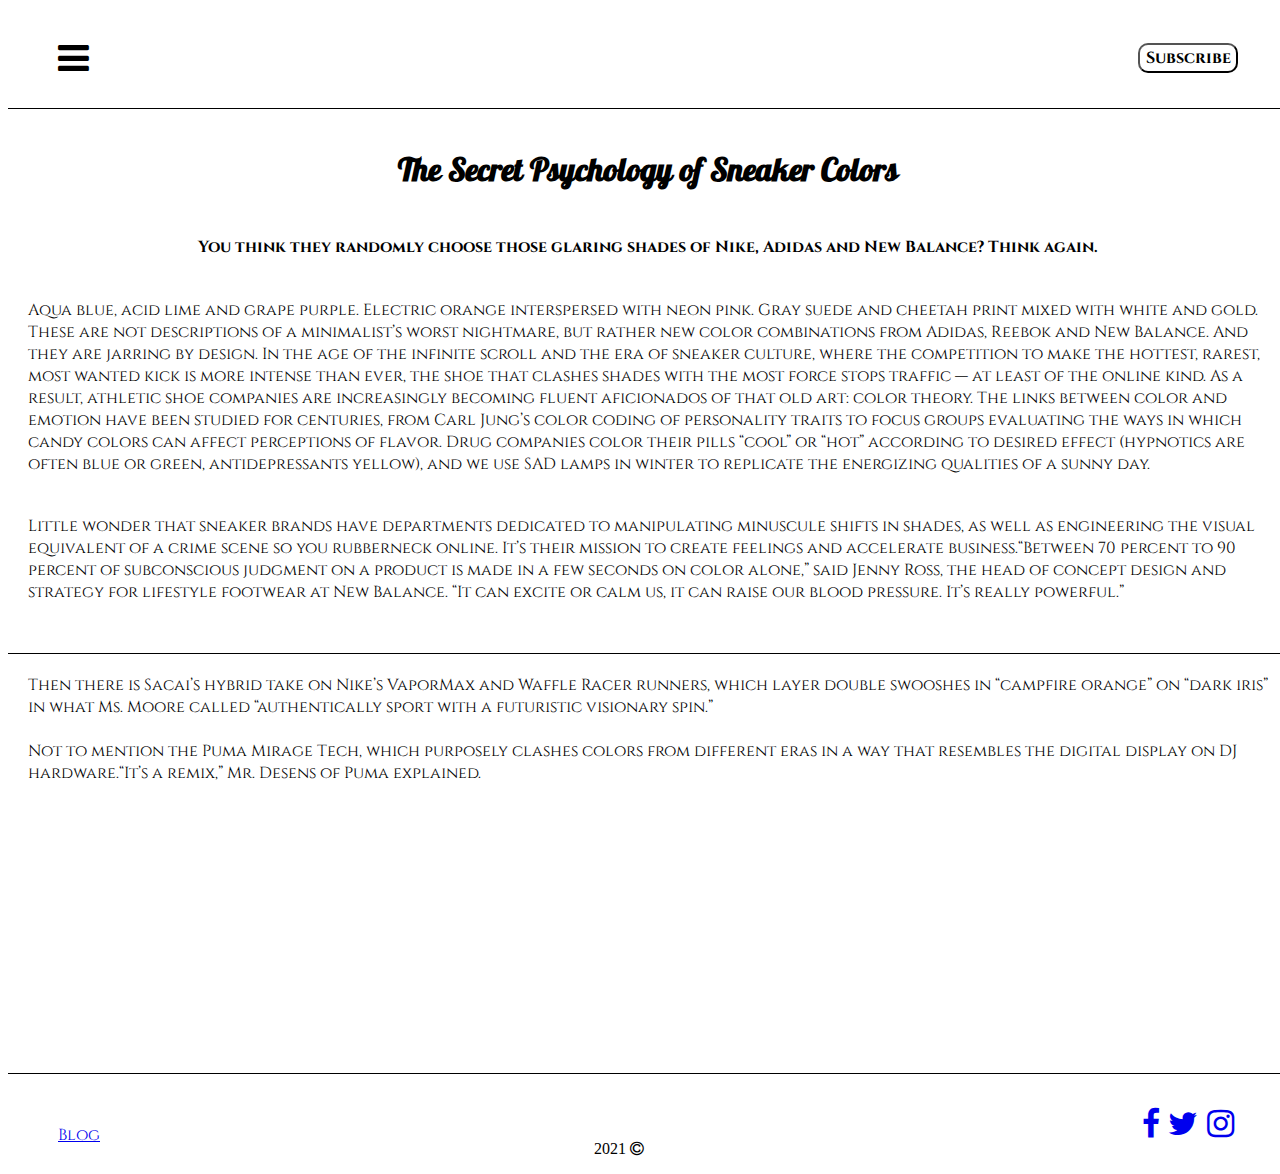
==== html/index.html @ cd14ee72 "init" ====
<!DOCTYPE html>
<html lang="en">
<head>
    <meta charset="UTF-8">
    <meta http-equiv="X-UA-Compatible" content="IE=edge">
    <meta name="viewport" content="width=device-width, initial-scale=1.0">
    <link rel="stylesheet" href="../css/style.css">
    <link rel="stylesheet" href="https://cdnjs.cloudflare.com/ajax/libs/font-awesome/4.7.0/css/font-awesome.min.css">
    <link rel="preconnect" href="https://fonts.gstatic.com">
    <link href="https://fonts.googleapis.com/css2?family=Cinzel&family=Pattaya&family=Roboto:wght@100&display=swap" rel="stylesheet">
    <title>Document</title>
</head>
<body>
    <div class="container">
        <header class="header">
            <i class="fa fa-bars" style="font-size: 36px;"></i>
            <img class="nytimes" src="../images/nytimes.png">
            <button class="btn">Subscribe</button>
        </header>
        <section class="blog-post">
                <h1 class="title">The Secret Psychology of Sneaker Colors</h1>
                <h4 class="second-title">You think they randomly choose those glaring shades of Nike, Adidas and New Balance? Think again.</h4>
                <p class="paragraph">Aqua blue, acid lime and grape purple. Electric orange interspersed with neon pink. Gray suede and cheetah print mixed with white and gold. These are not descriptions of a minimalist’s worst nightmare, but rather new color combinations from Adidas, Reebok and New Balance. And they are jarring by design. In the age of the infinite scroll and the era of sneaker culture, where the competition to make the hottest, rarest, most wanted kick is more intense than ever, the shoe that clashes shades with the most force stops traffic — at least of the online kind. As a result, athletic shoe companies are increasingly becoming fluent aficionados of that old art: color theory. The links between color and emotion have been studied for centuries, from Carl Jung’s color coding of personality traits to focus groups evaluating the ways in which candy colors can affect perceptions of flavor. Drug companies color their pills “cool” or “hot” according to desired effect (hypnotics are often blue or green, antidepressants yellow), and we use SAD lamps in winter to replicate the energizing qualities of a sunny day.</p>
                <p class="paragraph">Little wonder that sneaker brands have departments dedicated to manipulating minuscule shifts in shades, as well as engineering the visual equivalent of a crime scene so you rubberneck online. It’s their mission to create feelings and accelerate business.“Between 70 percent to 90 percent of subconscious judgment on a product is made in a few seconds on color alone,” said Jenny Ross, the head of concept design and strategy for lifestyle footwear at New Balance. “It can excite or calm us, it can raise our blood pressure. It’s really powerful.”</p>
        </section>
        <article class="blog-article">
            <p class="paragraph">Then there is Sacai’s hybrid take on Nike’s VaporMax and Waffle Racer runners, which layer double swooshes in “campfire orange” on “dark iris” in what Ms. Moore called “authentically sport with a futuristic visionary spin.” <br><br> Not to mention the Puma Mirage Tech, which purposely clashes colors from different eras in a way that resembles the digital display on DJ hardware.“It’s a remix,” Mr. Desens of Puma explained.</p>
        </article>
        <footer class="footer">
            <a href="./blog.html" class="blog">Blog</a>
            <p>2021 <i class="fa fa-copyright" aria-hidden="true"></i></p>
            <div class="social">
                <a href="https://www.nytimes.com"><i class="fa fa-facebook fa-2x"></i></a>
                <a href="https://www.nytimes.com"><i class="fa fa-twitter fa-2x"></i></a>
                <a href="https://www.nytimes.com"><i class="fa fa-instagram fa-2x"></i></a>
            </div>
        </footer>
    </div>
</body>
</html>
---- css/style.css ----
.container {
    display: grid;
    grid-template-columns: repeat(3, 400px);
    grid-template-rows: 15vh 70vh 15vh;
    grid-template-areas: 
    "hd hd hd hd hd hd hd hd"
    "bl bl bl bl ar ar ar ar"
    "ft ft ft ft ft ft ft ft";
}

.header {
    grid-area: hd;
    display: flex;
    justify-content: space-between;
    align-items: center;
    padding: 50px;
    border-bottom: 1px solid black;
}

.btn {
    font-family: 'Cinzel', serif;
    font-size: 16px;
    font-weight: 700;
    background: none;
    height: 50px;
    width: 200px;
    border-radius: 10px;
}

.blog-post {
    grid-area: bl;
    display: flex;
    flex-direction: column;
    align-items: center;
}

.title {
    font-family: 'Pattaya', sans-serif;
}

.second-title {
    font-family: 'Cinzel', serif;
}

.paragraph {
    font-family: 'Cinzel', serif;
    font-size: 16px;
    margin: 20px;
}

.blog-article {
    grid-area: ar;
    margin-top: 30px;
}

.blog {
    font-family: 'Cinzel', serif;
}

.footer {
    grid-area: ft;
    display: flex;
    justify-content: space-between;
    padding: 50px;
    border-top: 1px solid black;
}

.social {
    width: 200px;
    display: flex;
    justify-content: space-around;
    align-items: center;
}

@media (max-width: 600px) {
    .container {
        display: grid;
        grid-template-columns: 100vw;
        grid-template-rows: 10vh 1fr 50vh 10vh;
        grid-template-areas: 
        "hd"
        "bl"
        "ar"
        "ft";
    }

    .nytimes {
        display: none;
    }

    .header {
        grid-area: hd;
        display: flex;
        justify-content: space-between;
        align-items: center;
        padding: 50px;
        border-bottom: 1px solid black;
    }

    .btn {
        font-family: 'Cinzel', serif;
        font-size: 16px;
        font-weight: 700;
        background: none;
        height: 30px;
        width: 100px;
        border-radius: 10px;
    }
    
    .blog-post {
        grid-area: bl;
        margin-top: 30px;
        width: fit-content;
    }

    .blog-article {
        grid-area: ar;
        border-top: 1px solid black;
    }

    .footer {
        grid-area: ft;
        display: flex;
        justify-content: space-between;
        padding: 50px;
        border-top: 1px solid black;
    }

    .social {
        width: 100px;
        display: flex;
        justify-content: space-around;
        align-items: center;
    }
  }



  @media (min-width: 600px) and (max-width: 1300px) {
    .container {
        display: grid;
        grid-template-columns: 100vw;
        grid-template-rows: 10vh 1fr 50vh 10vh;
        grid-template-areas: 
        "hd"
        "bl"
        "ar"
        "ft";
    }

    .nytimes {
        display: none;
    }

    .header {
        grid-area: hd;
        display: flex;
        justify-content: space-between;
        align-items: center;
        padding: 50px;
        border-bottom: 1px solid black;
    }

    .btn {
        font-family: 'Cinzel', serif;
        font-size: 16px;
        font-weight: 700;
        background: none;
        height: 30px;
        width: 100px;
        border-radius: 10px;
    }
    
    .blog-post {
        grid-area: bl;
        margin-top: 30px;
        width: fit-content;
    }

    .blog-article {
        grid-area: ar;
        border-top: 1px solid black;
    }

    .footer {
        grid-area: ft;
        display: flex;
        justify-content: space-between;
        padding: 50px;
        border-top: 1px solid black;
    }

    .social {
        width: 100px;
        display: flex;
        justify-content: space-around;
        align-items: center;
    }
  }
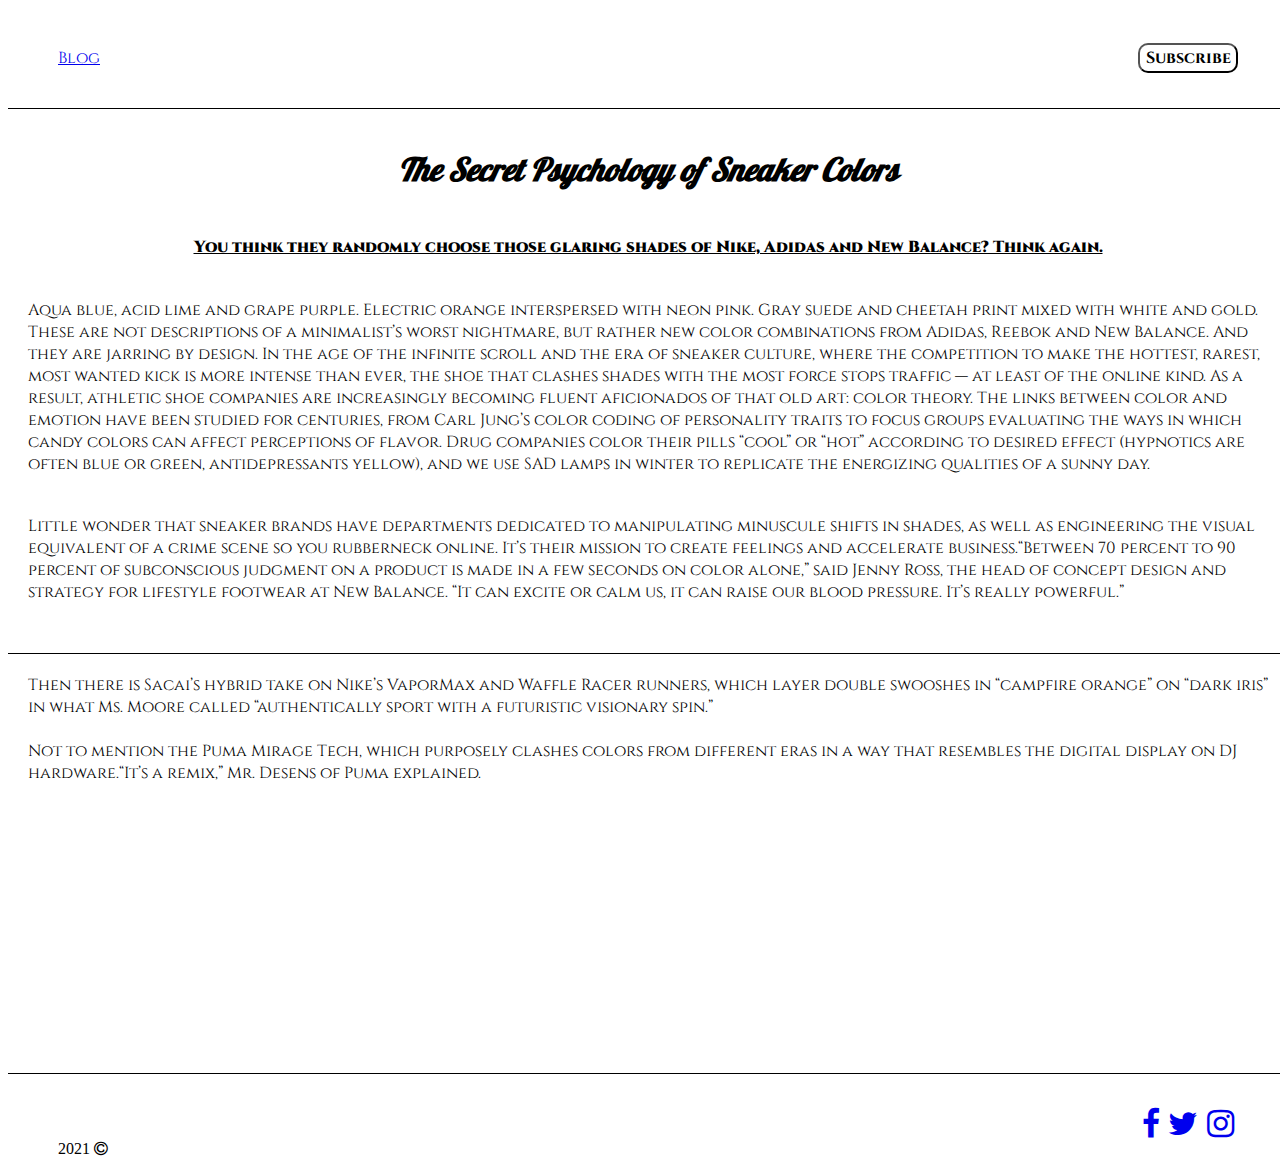
==== commit cdd83ea4: "text styles added" ====
--- a/html/index.html
+++ b/html/index.html
@@ -13,21 +13,20 @@
 <body>
     <div class="container">
         <header class="header">
-            <i class="fa fa-bars" style="font-size: 36px;"></i>
+            <a href="./blog.html" class="blog">Blog</a>
             <img class="nytimes" src="../images/nytimes.png">
             <button class="btn">Subscribe</button>
         </header>
         <section class="blog-post">
                 <h1 class="title">The Secret Psychology of Sneaker Colors</h1>
-                <h4 class="second-title">You think they randomly choose those glaring shades of Nike, Adidas and New Balance? Think again.</h4>
+                <h4 class="second-title"><b><u>You think they randomly choose those glaring shades of Nike, Adidas and New Balance? Think again.</u></b></h4>
                 <p class="paragraph">Aqua blue, acid lime and grape purple. Electric orange interspersed with neon pink. Gray suede and cheetah print mixed with white and gold. These are not descriptions of a minimalist’s worst nightmare, but rather new color combinations from Adidas, Reebok and New Balance. And they are jarring by design. In the age of the infinite scroll and the era of sneaker culture, where the competition to make the hottest, rarest, most wanted kick is more intense than ever, the shoe that clashes shades with the most force stops traffic — at least of the online kind. As a result, athletic shoe companies are increasingly becoming fluent aficionados of that old art: color theory. The links between color and emotion have been studied for centuries, from Carl Jung’s color coding of personality traits to focus groups evaluating the ways in which candy colors can affect perceptions of flavor. Drug companies color their pills “cool” or “hot” according to desired effect (hypnotics are often blue or green, antidepressants yellow), and we use SAD lamps in winter to replicate the energizing qualities of a sunny day.</p>
                 <p class="paragraph">Little wonder that sneaker brands have departments dedicated to manipulating minuscule shifts in shades, as well as engineering the visual equivalent of a crime scene so you rubberneck online. It’s their mission to create feelings and accelerate business.“Between 70 percent to 90 percent of subconscious judgment on a product is made in a few seconds on color alone,” said Jenny Ross, the head of concept design and strategy for lifestyle footwear at New Balance. “It can excite or calm us, it can raise our blood pressure. It’s really powerful.”</p>
         </section>
         <article class="blog-article">
-            <p class="paragraph">Then there is Sacai’s hybrid take on Nike’s VaporMax and Waffle Racer runners, which layer double swooshes in “campfire orange” on “dark iris” in what Ms. Moore called “authentically sport with a futuristic visionary spin.” <br><br> Not to mention the Puma Mirage Tech, which purposely clashes colors from different eras in a way that resembles the digital display on DJ hardware.“It’s a remix,” Mr. Desens of Puma explained.</p>
+            <blockquote cite="https://www.nytimes.com/" class="paragraph">Then there is Sacai’s hybrid take on Nike’s VaporMax and Waffle Racer runners, which layer double swooshes in “campfire orange” on “dark iris” in what Ms. Moore called “authentically sport with a futuristic visionary spin.” <br><br> Not to mention the Puma Mirage Tech, which purposely clashes colors from different eras in a way that resembles the digital display on DJ hardware.“It’s a remix,” Mr. Desens of Puma explained.</blockquote>
         </article>
         <footer class="footer">
-            <a href="./blog.html" class="blog">Blog</a>
             <p>2021 <i class="fa fa-copyright" aria-hidden="true"></i></p>
             <div class="social">
                 <a href="https://www.nytimes.com"><i class="fa fa-facebook fa-2x"></i></a>
--- a/css/style.css
+++ b/css/style.css
@@ -36,6 +36,7 @@
 
 .title {
     font-family: 'Pattaya', sans-serif;
+    font-style: italic;
 }
 
 .second-title {
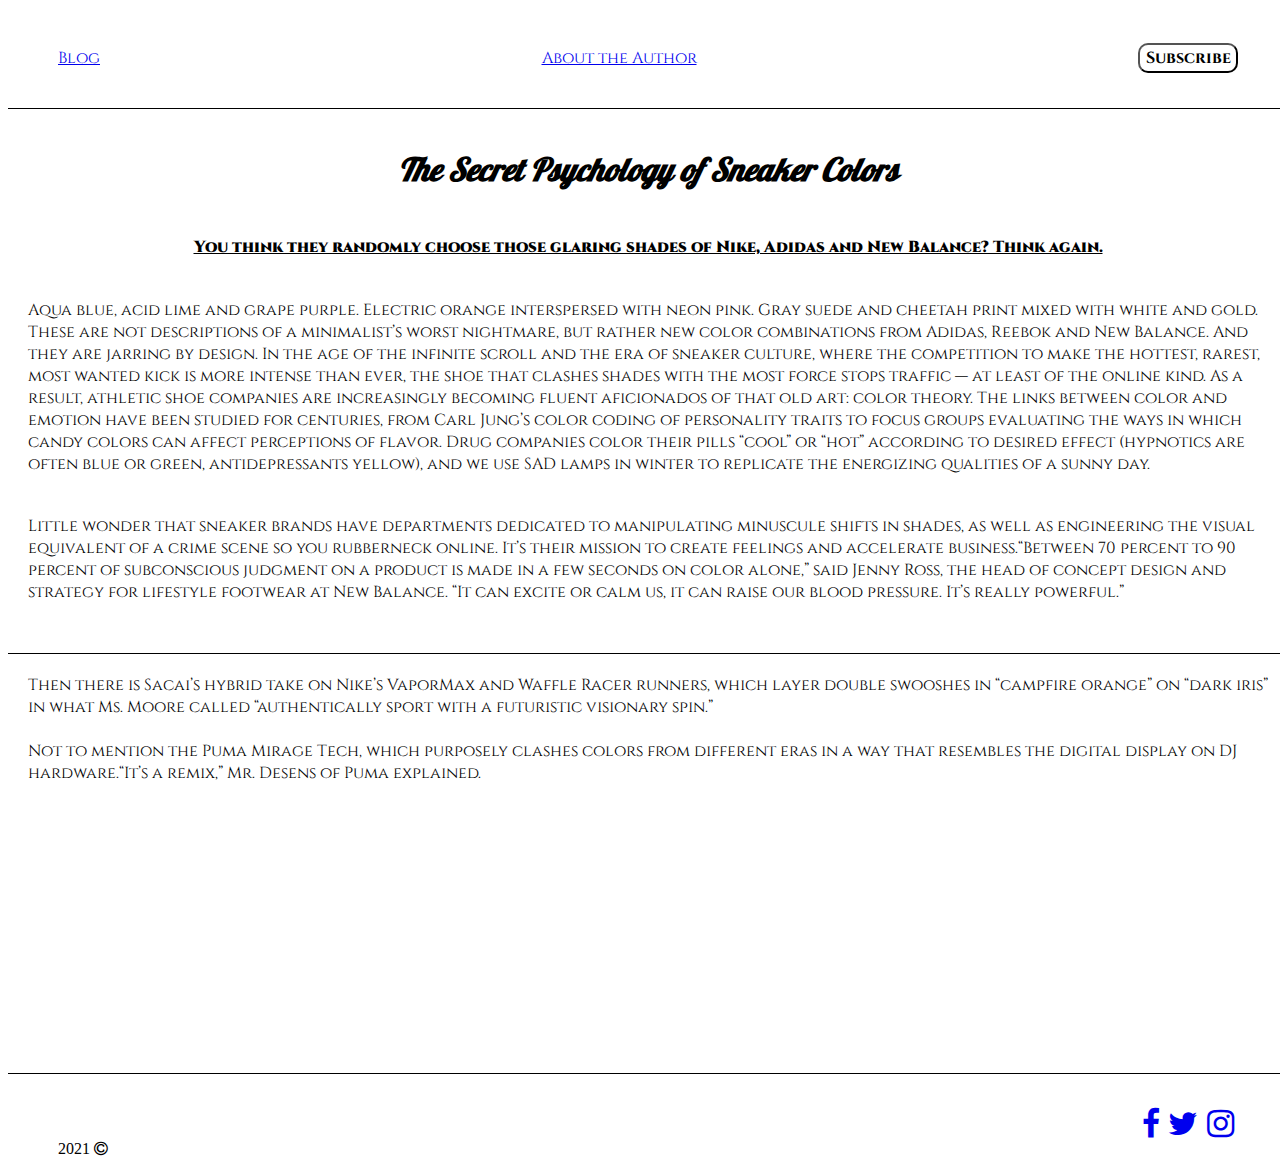
==== commit a29d5552: "about page is added" ====
--- a/html/index.html
+++ b/html/index.html
@@ -14,6 +14,7 @@
     <div class="container">
         <header class="header">
             <a href="./blog.html" class="blog">Blog</a>
+            <a href="./about.html" class="about">About the Author</a>
             <img class="nytimes" src="../images/nytimes.png">
             <button class="btn">Subscribe</button>
         </header>
--- a/css/style.css
+++ b/css/style.css
@@ -55,6 +55,10 @@
 }
 
 .blog {
+    font-family: 'Cinzel', serif;
+}
+
+.about {
     font-family: 'Cinzel', serif;
 }
 
